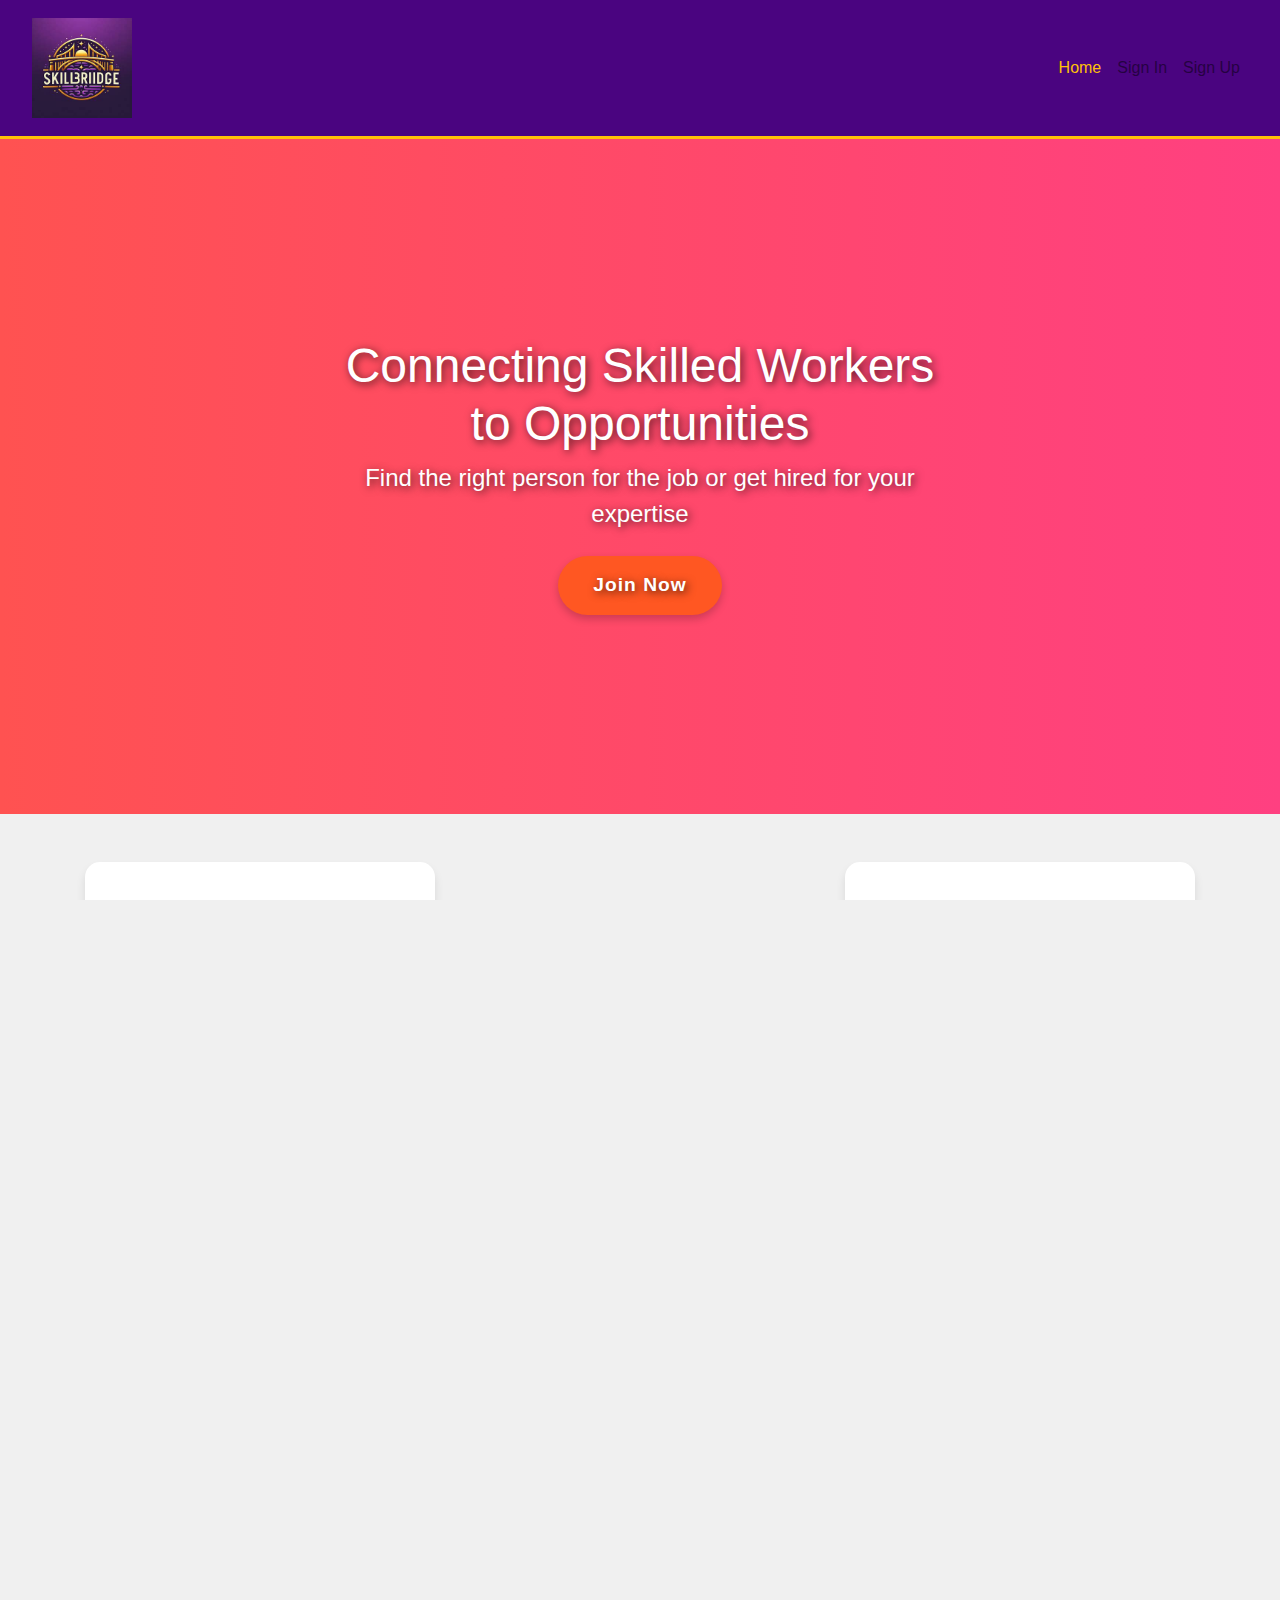
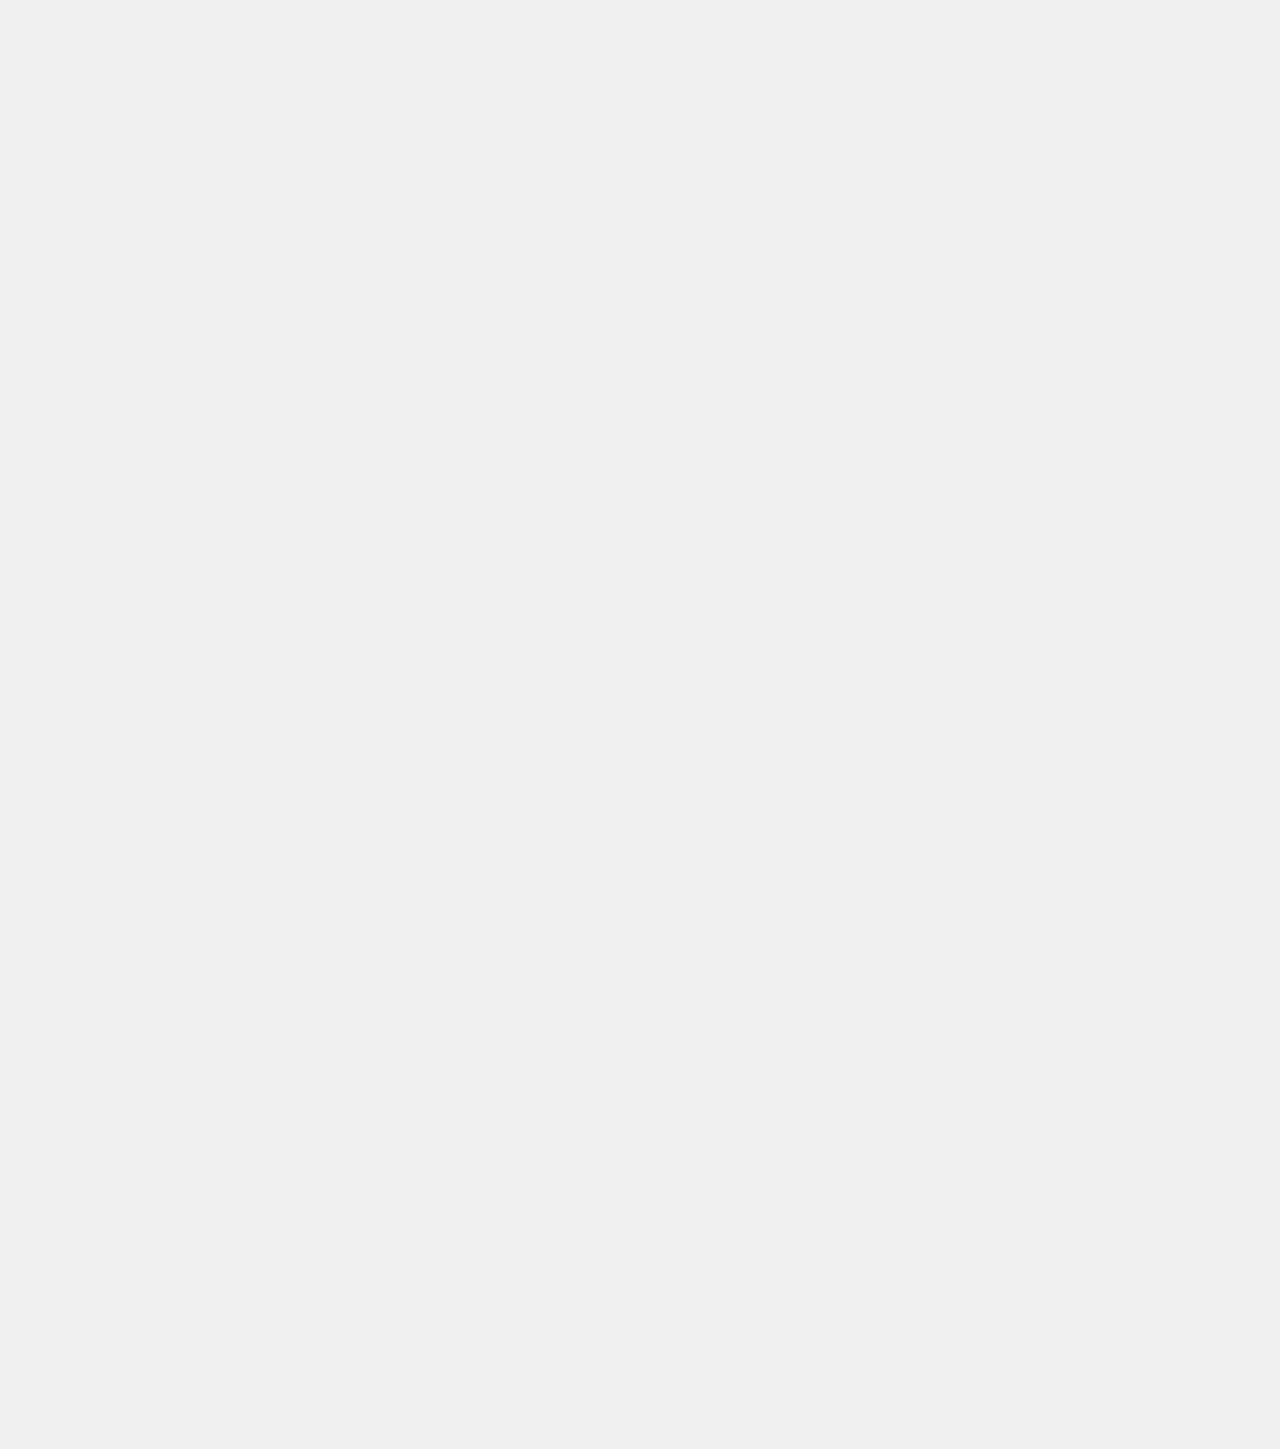
==== index.html @ 606d4679 "all messaage" ====
<!DOCTYPE html>
<html lang="en">
<head>
<meta charset="UTF-8">
<meta name="viewport" content="width=device-width, initial-scale=1.0">
<title>Connect Skilled Workers</title>
<link rel="stylesheet" href="https://stackpath.bootstrapcdn.com/bootstrap/4.3.1/css/bootstrap.min.css">
<link rel="stylesheet" href="style.css">
<style>
  /* Enhanced Navbar Design */
.navbar {
    background: linear-gradient(45deg, #4a0480 0%, #4a0480 100%);/* Gradient background */
    padding: 0.8rem 2rem; /* Spacious padding for a better look */
    border-bottom: 3px solid #ffc107; /* Accent border */
}

.navbar-brand {
    font-size: 1.8rem; /* Larger brand font */
    color: #fff; /* White text for brand */
    font-weight: bold; /* Bold font for emphasis */
    transition: color 0.3s ease; /* Smooth transition for hover effect */
}

.navbar-brand:hover {
    color: #ffc107; /* Highlight color on hover */
}

.navbar-toggler {
    border: 2px solid #fff; /* White border for the toggle button */
    border-radius: 0.25rem; /* Rounded corners for the toggle */
}

.navbar-toggler-icon {
    background-image: url("data:image/svg+xml;charset=utf8,%3Csvg viewBox='0 0 30 30' xmlns='http://www.w3.org/2000/svg'%3E%3Cpath stroke='rgba(255, 255, 255, 0.7)' stroke-width='2' stroke-linecap='round' stroke-miterlimit='10' d='M4 7h22M4 15h22M4 23h22'/%3E%3C/svg%3E"); /* Custom SVG for the toggler icon */
}

.navbar-nav .nav-link {
    color: #fff; /* White text for nav links */
    font-weight: 500; /* Medium weight for readability */
    transition: color 0.3s ease; /* Smooth transition for hover effect */
}

.navbar-nav .nav-link:hover {
    color: #ffc107; /* Highlight color on hover */
}

.navbar-nav .nav-item.active .nav-link {
    color: #ffc107; /* Highlight color for the active page */
}

/* Responsive Design for Mobile View */
@media (max-width: 991px) {
    .navbar {
        padding: 1rem; /* Adjust padding for mobile view */
    }
}





/* Enhanced Hero Image Design */
.hero-image {
    /* background: linear-gradient(to right, #6a11cb, #2575fc), url('hero-image.jpg') no-repeat center center / cover; */
    background: linear-gradient(to right, #ff5251, #ff4081), url('hero-image.jpg') no-repeat center center;
    height: 75vh; /* Larger height for a grander appearance */
    color: #fff; /* White text for better contrast */
    position: relative;
    display: flex;
    align-items: center;
    justify-content: center;
    text-shadow: 2px 2px 8px rgba(0, 0, 0, 0.7); /* Text shadow for readability */
}

/* Hero Text Styling */
.hero-text h1 {
    font-size: 3rem; /* Larger font size for the main title */
    margin-bottom: 0.5rem;
}

.hero-text p {
    font-size: 1.5rem; /* Larger font size for the subtitle */
    margin-bottom: 1.5rem;
}

/* Call to Action Button Styling */
.cta-button {
    background-color: #ff5722; /* Vibrant orange for the CTA button */
    color: #fff; /* White text for contrast */
    padding: 15px 35px;
    border: none;
    border-radius: 50px; /* Rounded button */
    font-size: 1.2rem; /* Larger font size */
    font-weight: bold;
    letter-spacing: 1px;
    box-shadow: 0 4px 8px rgba(0, 0, 0, 0.2); /* Subtle shadow for depth */
    transition: all 0.3s ease; /* Smooth hover effect */
}

.cta-button:hover {
    background-color: #e64a19; /* Darker shade on hover */
    transform: scale(1.05); /* Slight increase in size */
    box-shadow: 0 6px 12px rgba(0, 0, 0, 0.3); /* Enhanced shadow on hover */
}

/* Responsive Design for Hero Section */
@media (max-width: 768px) {
    .hero-text h1 {
        font-size: 2.5rem; /* Adjust font size for smaller devices */
    }

    .hero-text p {
        font-size: 1.2rem; /* Adjust font size for smaller devices */
    }

    .cta-button {
        padding: 10px 25px; /* Adjust padding for smaller devices */
        font-size: 1rem; /* Adjust font size for smaller devices */
    }
}



/* Featured Workers Section Enhancements */
.featured-workers {
    text-align: center;
    padding: 40px 0;
    background-color: #f7f7f7; /* Light grey background for a subtle contrast */
}

.featured .row {
    justify-content: center;
    gap: 20px;
}

.featured .card {
    background: #fff;
    border: 1px solid #ddd; /* Add a border for definition */
    transition: box-shadow 0.3s ease-in-out, transform 0.3s ease-in-out; /* Smooth transitions for hover effects */
}

.featured .card:hover {
    box-shadow: 0 10px 30px rgba(0, 0, 0, 0.15); /* Shadow effect for depth */
    transform: translateY(-5px); /* Slight lift effect */
}

.featured .card-img-top {
    width: 100%; /* Ensure the image covers the card width */
    height: auto; /* Maintain aspect ratio */
    border-bottom: 5px solid goldenrod; /* Accent border matching the navbar */
}

.featured .card-body {
    padding: 20px;
}

.featured .btn-primary {
    background-color: goldenrod; /* Match the vibrant cyan of the navbar */
    border-color: gold;
}

/* Latest Job Listings Section Enhancements */
.job-listings {
    /* background-color: #fff; White background for a clean look */
    background: linear-gradient(45deg, violet 0%, goldenrod 100%); 
    padding: 40px 0;
    box-shadow: 0 2px 5px rgba(0, 0, 0, 0.1); /* Subtle shadow for depth */
}

.job-listings h2 {
    text-align: center;
    margin-bottom: 30px;
    color: white; /* Deep purple for a pop of color */
}

.list-group-item {
    margin-bottom: 10px; /* Space out the listings */
    border-left: 5px solid #ff9800; /* Accent border for visibility */
    transition: all 0.3s ease-in-out; /* Smooth transition for hover effects */
}

.list-group-item-action:hover {
    background-color: #f0f0f0; /* Light grey background on hover */
    border-left-color: #f44336; /* Change border color on hover */
}

.list-group-item h5 {
    color: #333; /* Dark grey for readability */
}

.list-group-item small {
    color: #666; /* Lighter grey for a subtle look */
}

.list-group-item p {
    color: #333; /* Consistent text color for descriptions */
}

/* Responsive Design Adjustments */
@media (max-width: 768px) {
    .featured .col-md-4, .job-listings .list-group-item {
        margin-bottom: 20px; /* Increase spacing on smaller screens */
    }
}







</style>
</head>
<body>

    <nav class="navbar navbar-expand-lg navbar-light bg-light">
        <!-- Logo with adjusted size and alignment -->
        <a class="navbar-brand" href="#" style="display: flex; align-items: center;">
          <img src="skill.jpg" alt="Service Marketplace Logo" style="max-height: 100px; width: auto;">
        </a>
        
        <!-- Toggler button for mobile view -->
        <button class="navbar-toggler" type="button" data-toggle="collapse" data-target="#navbarNav" aria-controls="navbarNav" aria-expanded="false" aria-label="Toggle navigation">
          <span class="navbar-toggler-icon"></span>
        </button>
      
        <!-- Navigation links -->
        <div class="collapse navbar-collapse" id="navbarNav">
          <ul class="navbar-nav ml-auto">
            <li class="nav-item active">
              <a class="nav-link" href="#">Home <span class="sr-only">(current)</span></a>
            </li>
            <li class="nav-item">
              <a class="nav-link" href="#">Sign In</a>
            </li>
            <li class="nav-item">
              <a class="nav-link" href="register.html">Sign Up</a>
            </li>
          </ul>
        </div>
      </nav>
      

<div class="hero-image">
  <div class="hero-text">
    <h1>Connecting Skilled Workers to Opportunities</h1>
    <p>Find the right person for the job or get hired for your expertise</p>
    <a href="register.html" class="btn btn-primary cta-button">Join Now</a>
  </div>
</div>

<div class="container text-center my-5">
  <div class="row">
    <div class="col-md-4">
      <h3 class="how-it-works">How It Works</h3>
      <p>Learn how our platform can help you find work or hire skilled professionals.</p>
    </div>
    <div class="col-md-4">
      <h3 class="benefits">Benefits</h3>
      <p>Discover the advantages of using our service for your business or personal projects.</p>
    </div>
    <div class="col-md-4" >
      <h3 class="how-it-works">Testimonials</h3>
      <p>Hear from our satisfied users about their experiences with our marketplace.</p>
    </div>
  </div>
</div>

<div class="container featured">
  <h2 class="featured-workers">Featured Workers</h2>
  <!-- Add featured workers here -->
  <!-- Repeat for more workers -->
<div class="row">
    <!-- Worker Profile 1 -->
    <div class="col-md-4">
      <div class="card">
        <img class="card-img-top" src="worker4-image.jpg" alt="Worker Name 1">
        <div class="card-body">
          <h5 class="card-title">Worker Name 1</h5>
          <p class="card-text">Brief description of skills and experience for Worker 1.</p>
          <a href="#" class="btn btn-primary">View Profile</a>
        </div>
      </div>
    </div>
    <!-- Worker Profile 2 -->
    <div class="col-md-4">
      <div class="card">
        <img class="card-img-top" src="worker2-image.jpg" alt="Worker Name 2">
        <div class="card-body">
          <h5 class="card-title">Worker Name 2</h5>
          <p class="card-text">Brief description of skills and experience for Worker 2.</p>
          <a href="#" class="btn btn-primary">View Profile</a>
        </div>
      </div>
    </div>
    <!-- Worker Profile 3 -->
    <div class="col-md-4">
      <div class="card">
        <img class="card-img-top" src="worker3.jpg" alt="Worker Name 3">
        <div class="card-body">
          <h5 class="card-title">Worker Name 3</h5>
          <p class="card-text">Brief description of skills and experience for Worker 3.</p>
          <a href="#" class="btn btn-primary">View Profile</a>
        </div>
      </div>
    </div>
  </div>
  <!-- Add more rows as needed for additional workers -->
  
    <!-- Repeat for more workers -->
  </div>
</div>

<div class="container job-listings">
  <h2 class="job-listings">Latest Job Listings</h2>
  <!-- Add job listings here -->
  <div class="list-group">
    <!-- Example Job Listing -->
    <a href="#" class="list-group-item list-group-item-action flex-column align-items-start">
      <div class="d-flex w-100 justify-content-between">
        <h5 class="mb-1">Job Title</h5>
        <small>3 days ago</small>
      </div>
      <p class="mb-1">Job description and requirements.</p>
      <small>Location: City, Country</small>
    </a>
    <!-- Repeat for more job listings -->
  </div>
</div>

<footer class="footer" style="background-color: #282c34; color: white; padding: 20px; text-align: center;">
    <p style="margin: 0; font-size: 1.2em; font-weight: bold;">Connect with Us</p>
    <div style="margin-top: 10px;">
      <a href="#" style="color: goldenrod; text-decoration: none; margin-right: 15px;">About</a>
      <a href="#" style="color: goldenrod; text-decoration: none; margin-right: 15px;">Contact</a>
      <a href="#" style="color: goldenrod; text-decoration: none;">Social Media</a>
    </div>
  </footer>
  

<script src="https://code.jquery.com/jquery-3.3.1.slim.min.js"></script>
<script src="https://cdnjs.cloudflare.com/ajax/libs/popper.js/1.14.7/umd/popper.min.js"></script>
<script src="https://stackpath.bootstrapcdn.com/bootstrap/4.3.1/js/bootstrap.min.js"></script>
</body>
</html>
---- style.css ----
/* main.css - Colorful and Innovative Design with Animations */

/* Base styles */
body, html {
    height: 100%;
    margin: 0;
    font-family: 'Poppins', sans-serif;
    background-color: #f0f0f0; /* Light gray background */
    color: #333; /* Dark gray text */
    overflow-x: hidden; /* Hide horizontal overflow */
}

/* Navbar styles */
.navbar {
    background-color: #00bcd4; /* Vibrant cyan for the navbar */
    box-shadow: 0 2px 5px rgba(0, 0, 0, 0.2); /* Subtle shadow */
}

/* Hero image styles */
.hero-image {
    background: linear-gradient(to right, #ff5251, #ff4081), url('hero-image.jpg') no-repeat center center;
    background-size: cover;
    height: 60vh; /* Adjusted height for better visibility */
    color: #fff; /* White text for contrast */
    position: relative;
    display: flex;
    align-items: center;
    justify-content: center;
    overflow: hidden; /* Hide overflowing gradient */
}

/* Hero text styles */
.hero-text {
    text-align: center;
    max-width: 600px; /* Limit text width for readability */
}

/* Call-to-action button styles */
.cta-button {
    background-color:linear-gradient(to right, #ffc107,yellowgreen);/* Vibrant yellow for the CTA button */
    background-color: yellowgreen;
    color: #333; /* Dark text for contrast */
    padding: 15px 30px;
    border: none;
    border-radius: 50px; /* Rounded button */
    font-weight: bold;
    letter-spacing: 1px;
    transition: all 0.3s ease; /* Smooth hover effect */
}

/* CTA button hover effect */
.cta-button:hover {
    background-color: #ff9800; /* Darker orange on hover */
    color: white; /* White text */
    transform: translateY(-3px); /* Lift effect on hover */
}

/* Featured and job listings section styles */
.featured, .job-listings {
    padding: 60px 0;
}

/* Card styles */
.card {
    margin-bottom: 30px; /* Spacing between cards */
    border: none;
    border-radius: 15px; /* Rounded corners */
    overflow: hidden; /* Prevent content overflow */
    box-shadow: 0 6px 10px rgba(0, 0, 0, 0.1); /* Soft shadow */
    transition: transform 0.3s ease; /* Smooth hover effect */
}

/* Card hover effect */
.card:hover {
    transform: translateY(-10px); /* Lift effect on hover */
}

/* Footer styles */
.footer {
    background-color: #673ab7; /* Footer color matches navbar */
    color: #fff; /* White text */
    padding: 20px;
    text-align: center;
}



/* Section title styles */
.section-title {
    font-size: 2.5rem;
    color: #00bcd4; /* Matching the navbar color */
    margin-bottom: 30px;
    position: relative;
}

/* Section title underline effect */
.section-title::after {
    content: '';
    width: 80px;
    height: 4px;
    background-color: #ffc107; /* Vibrant yellow underline */
    position: absolute;
    bottom: -10px;
    left: 50%;
    transform: translateX(-50%);
}

/* How It Works section styles */
.how-it-works {
    background-color: #fff;
    padding: 40px;
    border-radius: 15px;
    box-shadow: 0 6px 10px rgba(0, 0, 0, 0.1);
}

/* Benefits section styles */
.benefits {
    background-color: #e3f2fd; /* Light blue background */
    padding: 40px;
    border-radius: 15px;
    margin: 40px 0;
}

/* Testimonials section styles */
.testimonials {
    background-color: #fce4ec; /* Light pink background */
    padding: 40px;
    border-radius: 15px;
}

/* Featured Workers section styles */
.featured-workers {
    background-color: #e8f5e9; /* Light green background */
    padding: 40px;
    border-radius: 15px;
    margin-bottom: 40px;
}

/* Job Listings section styles */
.job-listings {
    background-color: #fff;
    padding: 40px;
    border-radius: 15px;
    box-shadow: 0 6px 10px rgba(0, 0, 0, 0.1);
}

/* General styling for all sections */
.section {
    margin-bottom: 40px;
}

/* Animations for hover effects on cards */
.card:hover .card-img-top {
    transform: scale(1.05); /* Slightly enlarge image */
    opacity: 0.9; /* Slightly transparent */
}

.card:hover .card-body {
    background-color: #00bcd4; /* Change card body background on hover */
    color: #fff; /* White text for contrast */
}
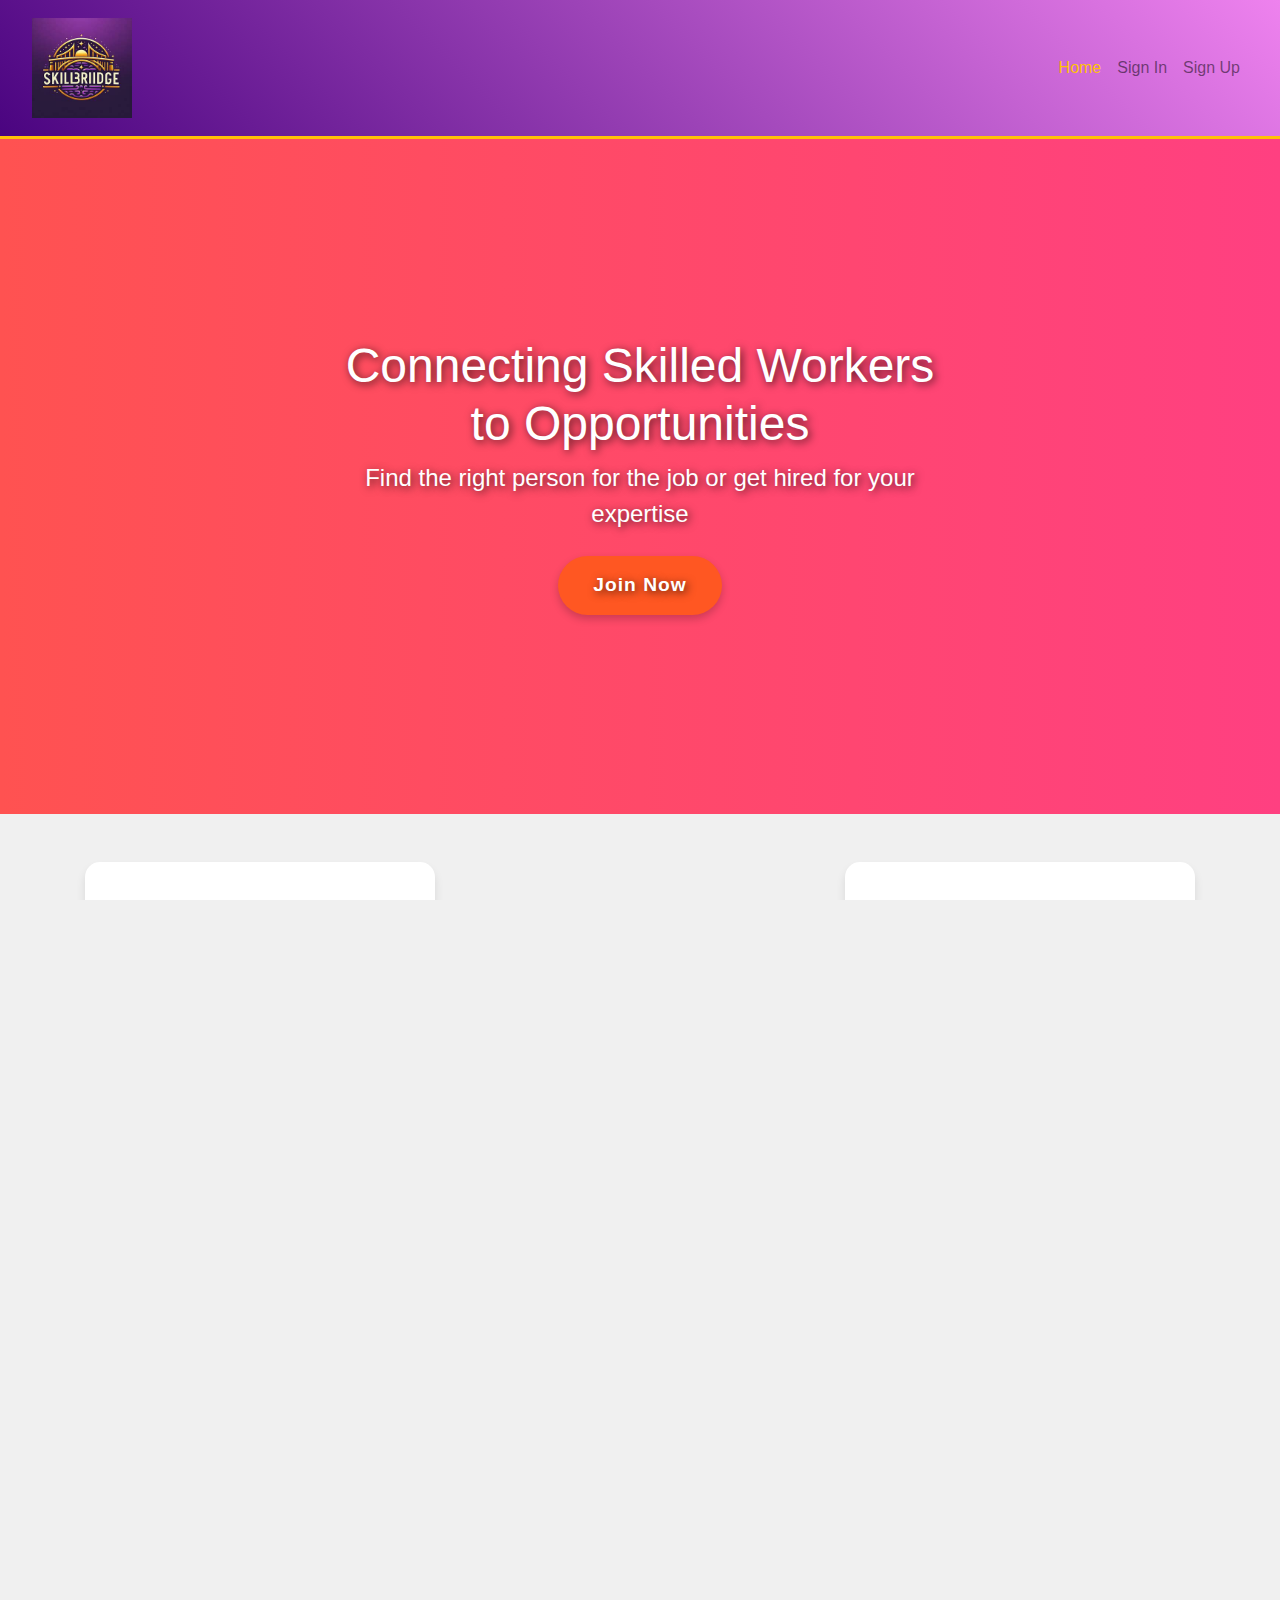
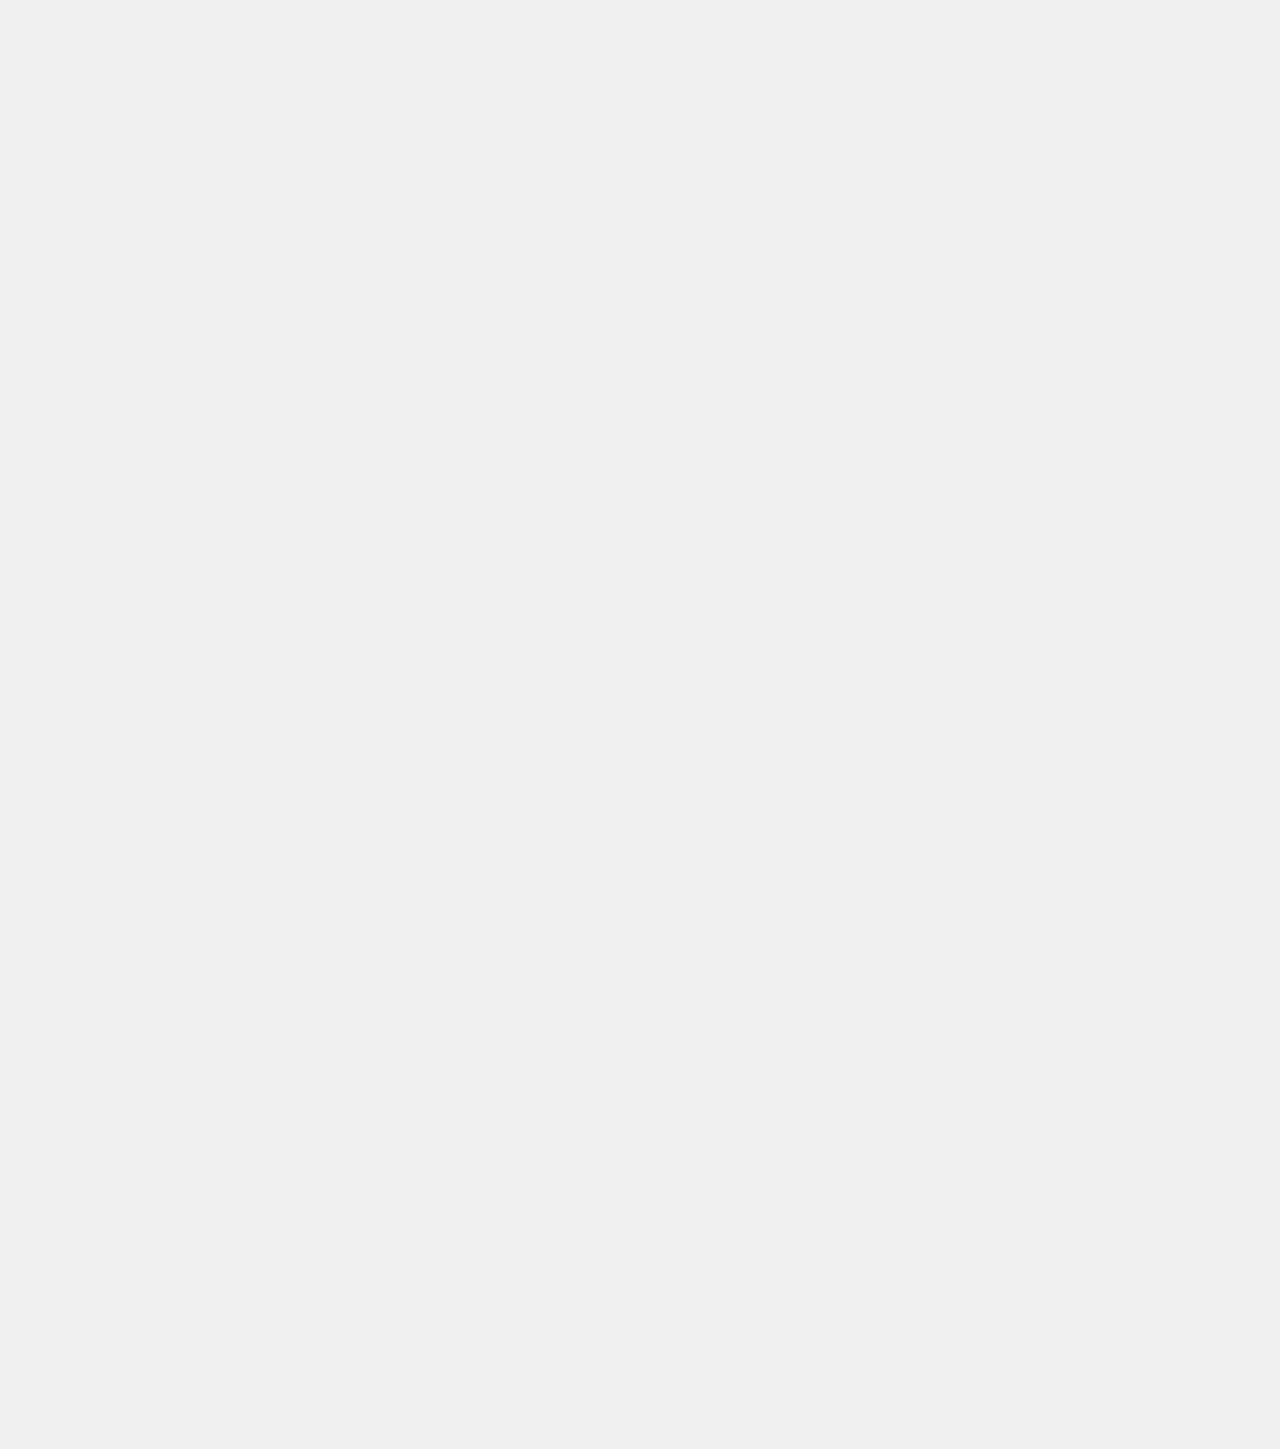
==== commit ee984c18: "all message" ====
--- a/index.html
+++ b/index.html
@@ -9,7 +9,7 @@
 <style>
   /* Enhanced Navbar Design */
 .navbar {
-    background: linear-gradient(45deg, #4a0480 0%, #4a0480 100%);/* Gradient background */
+    background: linear-gradient(45deg,#4a0480  0%,  violet 100%);/* Gradient background */
     padding: 0.8rem 2rem; /* Spacious padding for a better look */
     border-bottom: 3px solid #ffc107; /* Accent border */
 }
@@ -231,7 +231,8 @@
               <a class="nav-link" href="#">Home <span class="sr-only">(current)</span></a>
             </li>
             <li class="nav-item">
-              <a class="nav-link" href="#">Sign In</a>
+                <a class="nav-link " href="login.html">Sign In</a>
+
             </li>
             <li class="nav-item">
               <a class="nav-link" href="register.html">Sign Up</a>
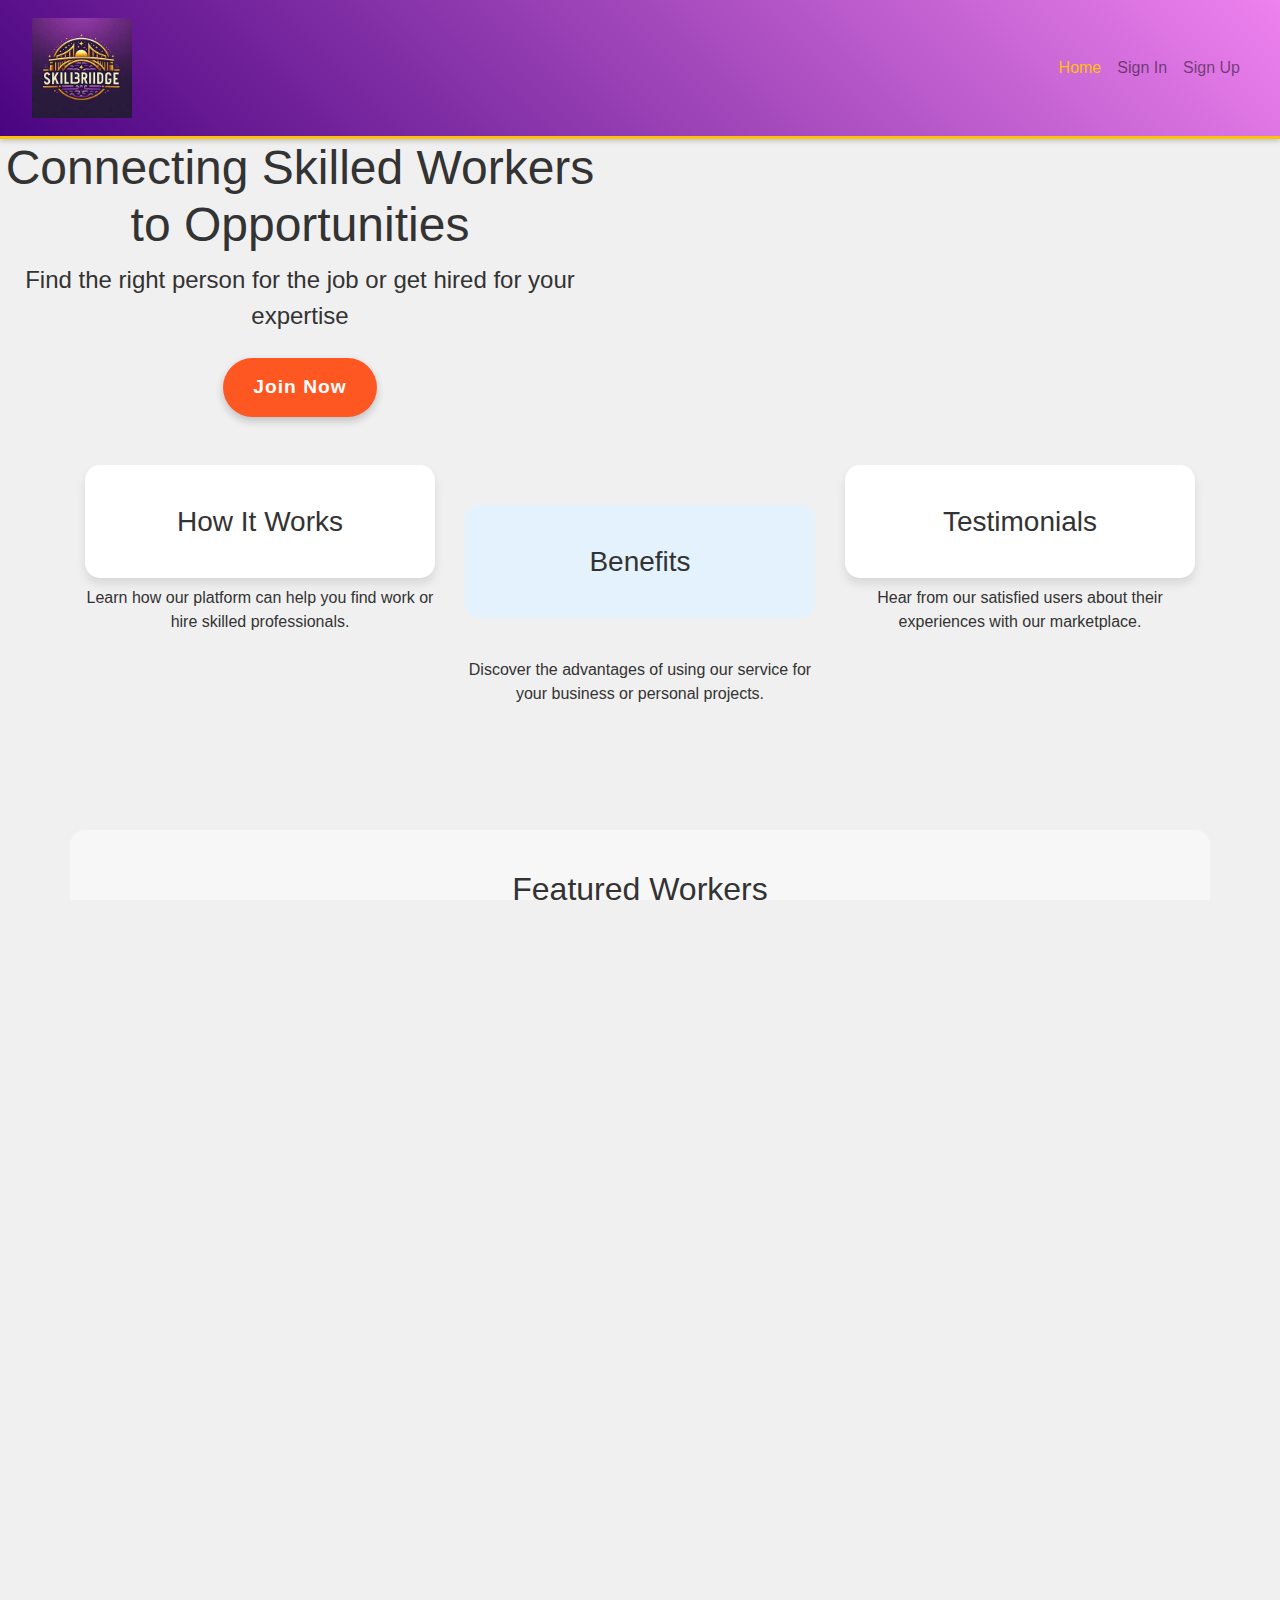
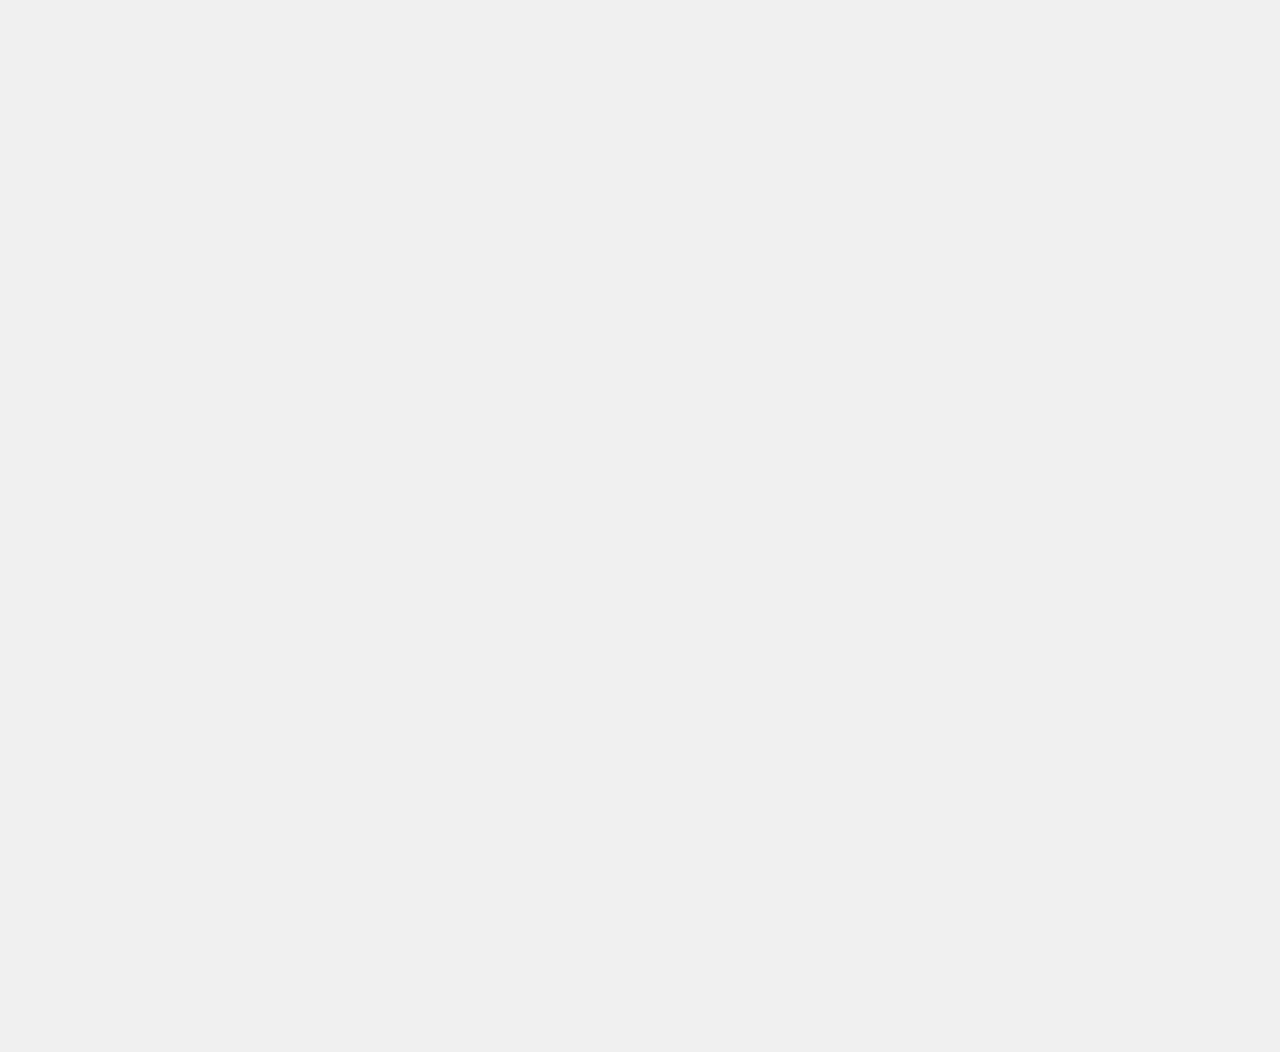
==== commit 0fcb6fd0: "all" ====
--- a/index.html
+++ b/index.html
@@ -7,27 +7,27 @@
 <link rel="stylesheet" href="https://stackpath.bootstrapcdn.com/bootstrap/4.3.1/css/bootstrap.min.css">
 <link rel="stylesheet" href="style.css">
 <style>
-  /* Enhanced Navbar Design */
+ 
 .navbar {
-    background: linear-gradient(45deg,#4a0480  0%,  violet 100%);/* Gradient background */
-    padding: 0.8rem 2rem; /* Spacious padding for a better look */
-    border-bottom: 3px solid #ffc107; /* Accent border */
+    background: linear-gradient(45deg,#4a0480  0%,  violet 100%);
+    padding: 0.8rem 2rem; 
+    border-bottom: 3px solid #ffc107; 
 }
 
 .navbar-brand {
-    font-size: 1.8rem; /* Larger brand font */
-    color: #fff; /* White text for brand */
-    font-weight: bold; /* Bold font for emphasis */
-    transition: color 0.3s ease; /* Smooth transition for hover effect */
+    font-size: 1.8rem; 
+    color: #fff; 
+    font-weight: bold; 
+    transition: color 0.3s ease; 
 }
 
 .navbar-brand:hover {
-    color: #ffc107; /* Highlight color on hover */
+    color: #ffc107; 
 }
 
 .navbar-toggler {
-    border: 2px solid #fff; /* White border for the toggle button */
-    border-radius: 0.25rem; /* Rounded corners for the toggle */
+    border: 2px solid #fff; 
+    border-radius: 0.25rem; 
 }
 
 .navbar-toggler-icon {
@@ -35,70 +35,70 @@
 }
 
 .navbar-nav .nav-link {
-    color: #fff; /* White text for nav links */
-    font-weight: 500; /* Medium weight for readability */
-    transition: color 0.3s ease; /* Smooth transition for hover effect */
+    color: #fff; 
+    font-weight: 500; 
+    transition: color 0.3s ease; 
 }
 
 .navbar-nav .nav-link:hover {
-    color: #ffc107; /* Highlight color on hover */
+    color: #ffc107; 
 }
 
 .navbar-nav .nav-item.active .nav-link {
-    color: #ffc107; /* Highlight color for the active page */
-}
-
-/* Responsive Design for Mobile View */
+    color: #ffc107;
+}
+
+
 @media (max-width: 991px) {
     .navbar {
-        padding: 1rem; /* Adjust padding for mobile view */
-    }
-}
-
-
-
-
-
-/* Enhanced Hero Image Design */
+        padding: 1rem; 
+    }
+}
+
+
+
+
+
+ */
 .hero-image {
-    /* background: linear-gradient(to right, #6a11cb, #2575fc), url('hero-image.jpg') no-repeat center center / cover; */
+    
     background: linear-gradient(to right, #ff5251, #ff4081), url('hero-image.jpg') no-repeat center center;
-    height: 75vh; /* Larger height for a grander appearance */
-    color: #fff; /* White text for better contrast */
+    height: 75vh; 
+    color: #fff; 
     position: relative;
     display: flex;
     align-items: center;
     justify-content: center;
-    text-shadow: 2px 2px 8px rgba(0, 0, 0, 0.7); /* Text shadow for readability */
-}
-
-/* Hero Text Styling */
+    text-shadow: 2px 2px 8px rgba(0, 0, 0, 0.7); 
+}
+
+
 .hero-text h1 {
-    font-size: 3rem; /* Larger font size for the main title */
+    font-size: 3rem; 
     margin-bottom: 0.5rem;
 }
 
 .hero-text p {
-    font-size: 1.5rem; /* Larger font size for the subtitle */
+    font-size: 1.5rem; 
     margin-bottom: 1.5rem;
 }
 
-/* Call to Action Button Styling */
+
 .cta-button {
-    background-color: #ff5722; /* Vibrant orange for the CTA button */
-    color: #fff; /* White text for contrast */
+    background-color: #ff5722; 
+    color: #fff;  */
     padding: 15px 35px;
     border: none;
-    border-radius: 50px; /* Rounded button */
-    font-size: 1.2rem; /* Larger font size */
+    border-radius: 50px; 
+    font-size: 1.2rem; 
     font-weight: bold;
     letter-spacing: 1px;
-    box-shadow: 0 4px 8px rgba(0, 0, 0, 0.2); /* Subtle shadow for depth */
-    transition: all 0.3s ease; /* Smooth hover effect */
+    box-shadow: 0 4px 8px rgba(0, 0, 0, 0.2); 
+    transition: all 0.3s ease; 
 }
 
 .cta-button:hover {
-    background-color: #e64a19; /* Darker shade on hover */
+    background-color: #e64a19; 
     transform: scale(1.05); /* Slight increase in size */
     box-shadow: 0 6px 12px rgba(0, 0, 0, 0.3); /* Enhanced shadow on hover */
 }
@@ -145,9 +145,9 @@
 }
 
 .featured .card-img-top {
-    width: 100%; /* Ensure the image covers the card width */
-    height: auto; /* Maintain aspect ratio */
-    border-bottom: 5px solid goldenrod; /* Accent border matching the navbar */
+    width: 100%; 
+    height: auto;  
+    border-bottom: 5px solid goldenrod; 
 }
 
 .featured .card-body {
@@ -155,11 +155,11 @@
 }
 
 .featured .btn-primary {
-    background-color: goldenrod; /* Match the vibrant cyan of the navbar */
+    background-color: goldenrod; 
     border-color: gold;
 }
 
-/* Latest Job Listings Section Enhancements */
+
 .job-listings {
     /* background-color: #fff; White background for a clean look */
     background: linear-gradient(45deg, violet 0%, goldenrod 100%); 
@@ -170,30 +170,30 @@
 .job-listings h2 {
     text-align: center;
     margin-bottom: 30px;
-    color: white; /* Deep purple for a pop of color */
+    color: white; 
 }
 
 .list-group-item {
-    margin-bottom: 10px; /* Space out the listings */
-    border-left: 5px solid #ff9800; /* Accent border for visibility */
-    transition: all 0.3s ease-in-out; /* Smooth transition for hover effects */
+    margin-bottom: 10px; 
+    border-left: 5px solid #ff9800; 
+    transition: all 0.3s ease-in-out;
 }
 
 .list-group-item-action:hover {
-    background-color: #f0f0f0; /* Light grey background on hover */
-    border-left-color: #f44336; /* Change border color on hover */
+    background-color: #f0f0f0; 
+    border-left-color: #f44336; 
 }
 
 .list-group-item h5 {
-    color: #333; /* Dark grey for readability */
+    color: #333;
 }
 
 .list-group-item small {
-    color: #666; /* Lighter grey for a subtle look */
+    color: #666;
 }
 
 .list-group-item p {
-    color: #333; /* Consistent text color for descriptions */
+    color: #333; 
 }
 
 /* Responsive Design Adjustments */
--- a/style.css
+++ b/style.css
@@ -1,111 +1,109 @@
-/* main.css - Colorful and Innovative Design with Animations */
 
-/* Base styles */
 body, html {
     height: 100%;
     margin: 0;
     font-family: 'Poppins', sans-serif;
-    background-color: #f0f0f0; /* Light gray background */
-    color: #333; /* Dark gray text */
-    overflow-x: hidden; /* Hide horizontal overflow */
+    background-color: #f0f0f0; 
+    color: #333; 
+    overflow-x: hidden; 
 }
 
-/* Navbar styles */
+
 .navbar {
-    background-color: #00bcd4; /* Vibrant cyan for the navbar */
-    box-shadow: 0 2px 5px rgba(0, 0, 0, 0.2); /* Subtle shadow */
+    background-color: #00bcd4;
+    box-shadow: 0 2px 5px rgba(0, 0, 0, 0.2); 
 }
 
-/* Hero image styles */
+s */
 .hero-image {
     background: linear-gradient(to right, #ff5251, #ff4081), url('hero-image.jpg') no-repeat center center;
     background-size: cover;
-    height: 60vh; /* Adjusted height for better visibility */
-    color: #fff; /* White text for contrast */
+    height: 60vh;
+    color: #fff; 
     position: relative;
     display: flex;
     align-items: center;
     justify-content: center;
-    overflow: hidden; /* Hide overflowing gradient */
+    overflow: hidden;
 }
 
-/* Hero text styles */
+
 .hero-text {
     text-align: center;
-    max-width: 600px; /* Limit text width for readability */
+    max-width: 600px; 
 }
 
-/* Call-to-action button styles */
+
 .cta-button {
     background-color:linear-gradient(to right, #ffc107,yellowgreen);/* Vibrant yellow for the CTA button */
     background-color: yellowgreen;
-    color: #333; /* Dark text for contrast */
+    color: #333; 
     padding: 15px 30px;
     border: none;
-    border-radius: 50px; /* Rounded button */
+    border-radius: 50px; 
     font-weight: bold;
     letter-spacing: 1px;
-    transition: all 0.3s ease; /* Smooth hover effect */
+    transition: all 0.3s ease; 
 }
 
-/* CTA button hover effect */
+
 .cta-button:hover {
-    background-color: #ff9800; /* Darker orange on hover */
-    color: white; /* White text */
-    transform: translateY(-3px); /* Lift effect on hover */
+    background-color: #ff9800;
+    color: white; 
+    transform: translateY(-3px); 
 }
 
-/* Featured and job listings section styles */
+
 .featured, .job-listings {
     padding: 60px 0;
 }
 
-/* Card styles */
+
 .card {
-    margin-bottom: 30px; /* Spacing between cards */
+    margin-bottom: 30px; 
     border: none;
-    border-radius: 15px; /* Rounded corners */
-    overflow: hidden; /* Prevent content overflow */
-    box-shadow: 0 6px 10px rgba(0, 0, 0, 0.1); /* Soft shadow */
-    transition: transform 0.3s ease; /* Smooth hover effect */
+    border-radius: 15px;
+    overflow: hidden; 
+    box-shadow: 0 6px 10px rgba(0, 0, 0, 0.1); 
+    transition: transform 0.3s ease; 
 }
 
-/* Card hover effect */
+
 .card:hover {
-    transform: translateY(-10px); /* Lift effect on hover */
+    transform: translateY(-10px); 
 }
 
-/* Footer styles */
+
 .footer {
-    background-color: #673ab7; /* Footer color matches navbar */
-    color: #fff; /* White text */
+    background-color: #673ab7; 
+    color: #fff; 
     padding: 20px;
     text-align: center;
 }
 
 
 
-/* Section title styles */
+
 .section-title {
     font-size: 2.5rem;
-    color: #00bcd4; /* Matching the navbar color */
+    color: #00bcd4; 
     margin-bottom: 30px;
     position: relative;
 }
 
-/* Section title underline effect */
+
 .section-title::after {
     content: '';
     width: 80px;
     height: 4px;
-    background-color: #ffc107; /* Vibrant yellow underline */
+    background-color: #ffc107; 
     position: absolute;
     bottom: -10px;
     left: 50%;
     transform: translateX(-50%);
 }
 
-/* How It Works section styles */
+
 .how-it-works {
     background-color: #fff;
     padding: 40px;
@@ -113,30 +111,30 @@
     box-shadow: 0 6px 10px rgba(0, 0, 0, 0.1);
 }
 
-/* Benefits section styles */
+
 .benefits {
-    background-color: #e3f2fd; /* Light blue background */
+    background-color: #e3f2fd; 
     padding: 40px;
     border-radius: 15px;
     margin: 40px 0;
 }
 
-/* Testimonials section styles */
+
 .testimonials {
-    background-color: #fce4ec; /* Light pink background */
+    background-color: #fce4ec;
     padding: 40px;
     border-radius: 15px;
 }
 
-/* Featured Workers section styles */
+
 .featured-workers {
-    background-color: #e8f5e9; /* Light green background */
+    background-color: #e8f5e9; 
     padding: 40px;
     border-radius: 15px;
     margin-bottom: 40px;
 }
 
-/* Job Listings section styles */
+
 .job-listings {
     background-color: #fff;
     padding: 40px;
@@ -144,18 +142,17 @@
     box-shadow: 0 6px 10px rgba(0, 0, 0, 0.1);
 }
 
-/* General styling for all sections */
+
 .section {
     margin-bottom: 40px;
 }
 
-/* Animations for hover effects on cards */
 .card:hover .card-img-top {
-    transform: scale(1.05); /* Slightly enlarge image */
-    opacity: 0.9; /* Slightly transparent */
+    transform: scale(1.05); 
+    opacity: 0.9; 
 }
 
 .card:hover .card-body {
-    background-color: #00bcd4; /* Change card body background on hover */
-    color: #fff; /* White text for contrast */
+    background-color: #00bcd4;
+    color: #fff; 
 }
